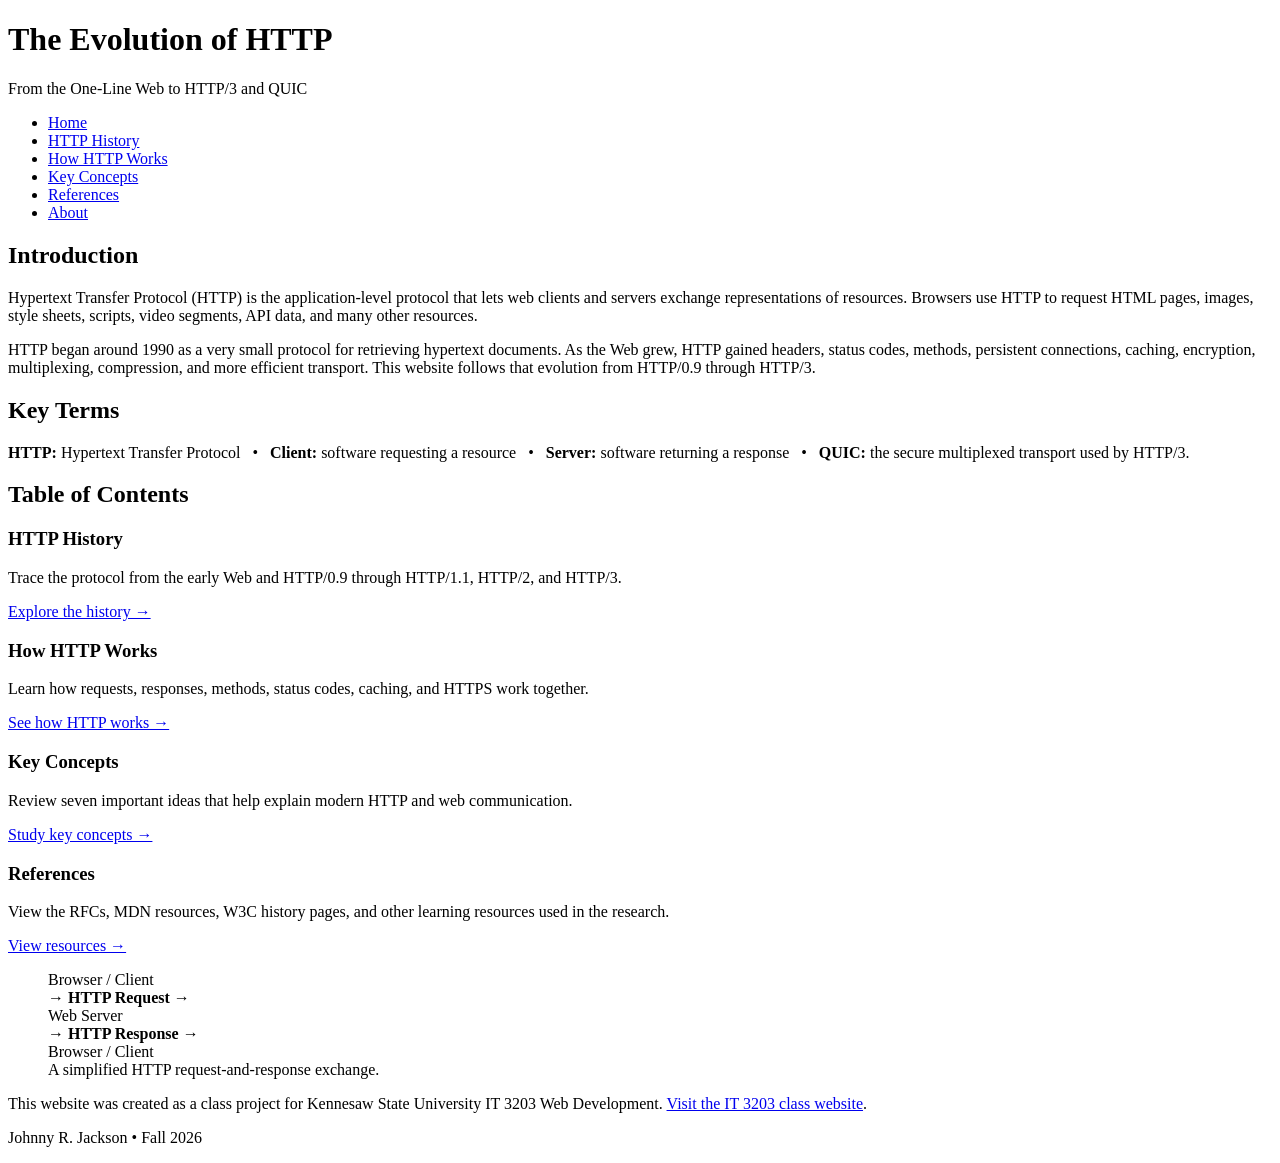
==== index.html @ 79b5c039 "Add Milestone 1 homepage" ====
<!DOCTYPE html>
<!-- IT 3203 Milestone #1: HTML5 page structure and shared CSS implementation -->
<html lang="en"><head><meta charset="UTF-8"><meta name="viewport" content="width=device-width,initial-scale=1.0"><meta name="description" content="IT 3203 class project about the evolution of HTTP"><title>The Evolution of HTTP | Home</title><link rel="stylesheet" href="styles.css"><!-- All pages use the same external stylesheet so presentation stays consistent. -->
</head>
<body>
<!-- Page header introduces the website topic and is consistent across the site. --><header><h1>The Evolution of HTTP</h1><p>From the One-Line Web to HTTP/3 and QUIC</p></header>
<!-- Main navigation menu links the six required pages and stays consistent on every page. -->
<nav aria-label="Main navigation"><ul><li><a class="active" href="index.html">Home</a></li><li><a href="history.html">HTTP History</a></li><li><a href="how-http-works.html">How HTTP Works</a></li><li><a href="concepts.html">Key Concepts</a></li><li><a href="references.html">References</a></li><li><a href="about.html">About</a></li></ul></nav>
<!-- Main content area contains the research information for this page. -->
<main><section class="hero"><h2>Introduction</h2><p>Hypertext Transfer Protocol (HTTP) is the application-level protocol that lets web clients and servers exchange representations of resources. Browsers use HTTP to request HTML pages, images, style sheets, scripts, video segments, API data, and many other resources.</p><p>HTTP began around 1990 as a very small protocol for retrieving hypertext documents. As the Web grew, HTTP gained headers, status codes, methods, persistent connections, caching, encryption, multiplexing, compression, and more efficient transport. This website follows that evolution from HTTP/0.9 through HTTP/3.</p></section>
<section id="key-terms"><h2>Key Terms</h2><p><strong>HTTP:</strong> Hypertext Transfer Protocol &nbsp; • &nbsp; <strong>Client:</strong> software requesting a resource &nbsp; • &nbsp; <strong>Server:</strong> software returning a response &nbsp; • &nbsp; <strong>QUIC:</strong> the secure multiplexed transport used by HTTP/3.</p></section>
<section><h2>Table of Contents</h2><div class="grid"><article class="card"><h3>HTTP History</h3><p>Trace the protocol from the early Web and HTTP/0.9 through HTTP/1.1, HTTP/2, and HTTP/3.</p><a href="history.html">Explore the history →</a></article><article class="card"><h3>How HTTP Works</h3><p>Learn how requests, responses, methods, status codes, caching, and HTTPS work together.</p><a href="how-http-works.html">See how HTTP works →</a></article><article class="card"><h3>Key Concepts</h3><p>Review seven important ideas that help explain modern HTTP and web communication.</p><a href="concepts.html">Study key concepts →</a></article><article class="card"><h3>References</h3><p>View the RFCs, MDN resources, W3C history pages, and other learning resources used in the research.</p><a href="references.html">View resources →</a></article></div></section>
<figure class="diagram"><div class="flow"><div class="box">Browser / Client</div><strong>→ HTTP Request →</strong><div class="box">Web Server</div><strong>→ HTTP Response →</strong><div class="box">Browser / Client</div></div><figcaption>A simplified HTTP request-and-response exchange.</figcaption></figure></main>
<!-- Required class-project footer includes the IT 3203 course website link. -->
<footer><p>This website was created as a class project for Kennesaw State University IT 3203 Web Development. <a href="https://ksuweb.github.io/IT3203/" target="_blank" rel="noopener">Visit the IT 3203 class website</a>.</p><p>Johnny R. Jackson • Fall 2026</p></footer></body></html>
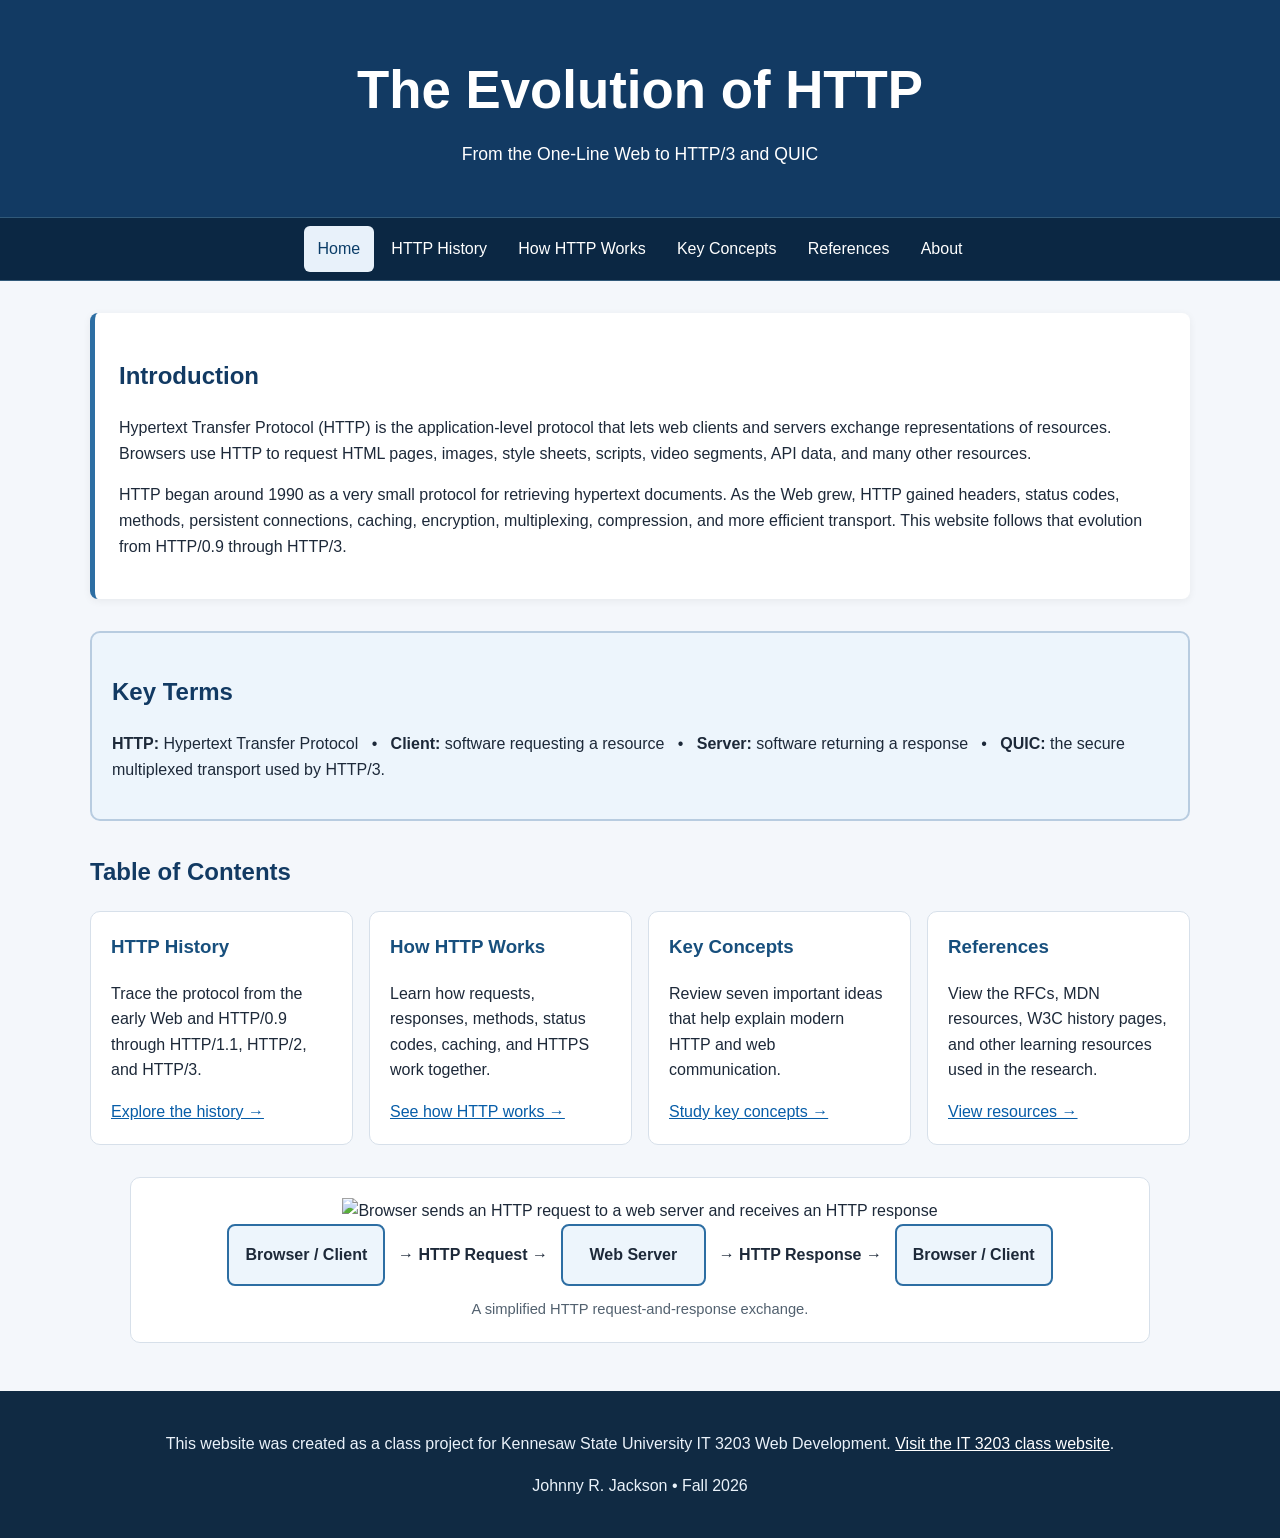
==== commit 6fd37e75: "Improve Milestone 1 browser-ready page and styling" ====
--- a/index.html
+++ b/index.html
@@ -10,6 +10,6 @@
 <main><section class="hero"><h2>Introduction</h2><p>Hypertext Transfer Protocol (HTTP) is the application-level protocol that lets web clients and servers exchange representations of resources. Browsers use HTTP to request HTML pages, images, style sheets, scripts, video segments, API data, and many other resources.</p><p>HTTP began around 1990 as a very small protocol for retrieving hypertext documents. As the Web grew, HTTP gained headers, status codes, methods, persistent connections, caching, encryption, multiplexing, compression, and more efficient transport. This website follows that evolution from HTTP/0.9 through HTTP/3.</p></section>
 <section id="key-terms"><h2>Key Terms</h2><p><strong>HTTP:</strong> Hypertext Transfer Protocol &nbsp; • &nbsp; <strong>Client:</strong> software requesting a resource &nbsp; • &nbsp; <strong>Server:</strong> software returning a response &nbsp; • &nbsp; <strong>QUIC:</strong> the secure multiplexed transport used by HTTP/3.</p></section>
 <section><h2>Table of Contents</h2><div class="grid"><article class="card"><h3>HTTP History</h3><p>Trace the protocol from the early Web and HTTP/0.9 through HTTP/1.1, HTTP/2, and HTTP/3.</p><a href="history.html">Explore the history →</a></article><article class="card"><h3>How HTTP Works</h3><p>Learn how requests, responses, methods, status codes, caching, and HTTPS work together.</p><a href="how-http-works.html">See how HTTP works →</a></article><article class="card"><h3>Key Concepts</h3><p>Review seven important ideas that help explain modern HTTP and web communication.</p><a href="concepts.html">Study key concepts →</a></article><article class="card"><h3>References</h3><p>View the RFCs, MDN resources, W3C history pages, and other learning resources used in the research.</p><a href="references.html">View resources →</a></article></div></section>
-<figure class="diagram"><div class="flow"><div class="box">Browser / Client</div><strong>→ HTTP Request →</strong><div class="box">Web Server</div><strong>→ HTTP Response →</strong><div class="box">Browser / Client</div></div><figcaption>A simplified HTTP request-and-response exchange.</figcaption></figure></main>
+<figure class="diagram"><!-- An actual SVG image demonstrates the required HTML image element. --><img class="illustration" src="images/http-request-response.svg" alt="Browser sends an HTTP request to a web server and receives an HTTP response"><div class="flow"><div class="box">Browser / Client</div><strong>→ HTTP Request →</strong><div class="box">Web Server</div><strong>→ HTTP Response →</strong><div class="box">Browser / Client</div></div><figcaption>A simplified HTTP request-and-response exchange.</figcaption></figure></main>
 <!-- Required class-project footer includes the IT 3203 course website link. -->
 <footer><p>This website was created as a class project for Kennesaw State University IT 3203 Web Development. <a href="https://ksuweb.github.io/IT3203/" target="_blank" rel="noopener">Visit the IT 3203 class website</a>.</p><p>Johnny R. Jackson • Fall 2026</p></footer></body></html>
--- a/styles.css
+++ b/styles.css
@@ -0,0 +1,68 @@
+/* IT 3203 Milestone #1 - Shared stylesheet for all six HTML pages. */
+
+/* Universal selector: makes element sizing more predictable across the site. */
+* { box-sizing: border-box; }
+
+/* Element selectors: set the site's basic typography, spacing, and colors. */
+body { margin: 0; font-family: Arial, Helvetica, sans-serif; line-height: 1.6; color: #1d2939; background: #f4f7fb; }
+header { padding: 3rem 1.25rem; text-align: center; color: white; background: #123a63; }
+header h1 { margin: 0; font-size: clamp(2rem, 5vw, 3.3rem); }
+header p { margin: .5rem 0 0; font-size: 1.1rem; }
+main { width: min(1100px, 92%); margin: 2rem auto; }
+section, aside, figure { margin-bottom: 2rem; }
+h2 { color: #123a63; }
+a { color: #075da8; }
+a:hover { color: #003b6d; text-decoration-thickness: 2px; }
+code, pre { font-family: Consolas, "Courier New", monospace; }
+pre { overflow-x: auto; padding: 1rem; border: 1px solid #cbd5e1; border-radius: 8px; background: #eef3f8; }
+footer { margin-top: 3rem; padding: 1.5rem; text-align: center; color: #eaf2fa; background: #102a43; }
+footer a { color: white; }
+
+/* Flexbox creates a responsive navigation bar shared by every page. */
+nav { background: #0b2743; border-top: 1px solid #315979; border-bottom: 1px solid #315979; }
+nav ul { display: flex; flex-wrap: wrap; justify-content: center; gap: .25rem; list-style: none; margin: 0; padding: .5rem; }
+nav a { display: block; padding: .65rem .85rem; border-radius: 6px; color: white; text-decoration: none; }
+nav a:hover, nav a.active { background: #e8f1fa; color: #0b3d68; }
+
+/* Class selector: hero panels introduce the purpose of each page. */
+.hero { padding: 1.5rem; border-left: 5px solid #2d6ea3; border-radius: 8px; background: white; box-shadow: 0 2px 8px rgba(0,0,0,.06); }
+
+/* CSS Grid automatically arranges cards into columns when space is available. */
+.grid { display: grid; grid-template-columns: repeat(auto-fit, minmax(230px, 1fr)); gap: 1rem; }
+.card { padding: 1.25rem; border: 1px solid #d7e0ea; border-radius: 10px; background: white; }
+.card h3 { margin-top: 0; color: #174f7d; }
+
+/* ID selector: gives the homepage Key Terms section a unique visual treatment. */
+#key-terms { padding: 1.25rem; border: 2px solid #b8cce0; border-radius: 10px; background: #edf5fc; }
+
+/* The request/response diagram uses Flexbox and wraps on smaller screens. */
+.diagram { padding: 1.25rem; text-align: center; border: 1px solid #d7e0ea; border-radius: 10px; background: white; }
+.flow { display: flex; flex-wrap: wrap; align-items: center; justify-content: center; gap: .8rem; }
+.box { min-width: 145px; padding: 1rem; border: 2px solid #2d6ea3; border-radius: 8px; background: #edf5fc; font-weight: bold; }
+figcaption { margin-top: .8rem; color: #52616f; font-size: .92rem; }
+
+/* Timeline cards visually separate major milestones in HTTP history. */
+.timeline { border-left: 4px solid #2d6ea3; padding-left: 1.25rem; }
+.timeline article { margin: 0 0 1rem; padding: 1rem 1.2rem; border: 1px solid #d7e0ea; border-radius: 8px; background: white; }
+.timeline h3 { margin-top: 0; color: #174f7d; }
+
+/* Tables demonstrate borders, padding, and readable structured data. */
+.table-wrap { overflow-x: auto; }
+table { width: 100%; border-collapse: collapse; background: white; }
+th, td { padding: .8rem; text-align: left; border: 1px solid #cbd5e1; }
+th { color: white; background: #174f7d; }
+tbody tr:nth-child(even) { background: #f2f6fa; }
+
+/* Notes and reference lists add spacing and emphasis without changing HTML structure. */
+.note { padding: 1.25rem; border: 1px solid #b8cce0; border-radius: 10px; background: #edf5fc; }
+.references li { margin-bottom: .75rem; }
+.portrait-placeholder { display: grid; place-items: center; min-height: 150px; border: 2px dashed #9db2c7; border-radius: 10px; background: white; }
+
+/* Responsive media query adjusts navigation and spacing for smaller screens. */
+@media (max-width: 620px) {
+  header { padding: 2rem 1rem; }
+  nav ul { flex-direction: column; align-items: stretch; }
+  nav a { text-align: center; }
+  main { width: 94%; }
+  .flow { flex-direction: column; }
+}
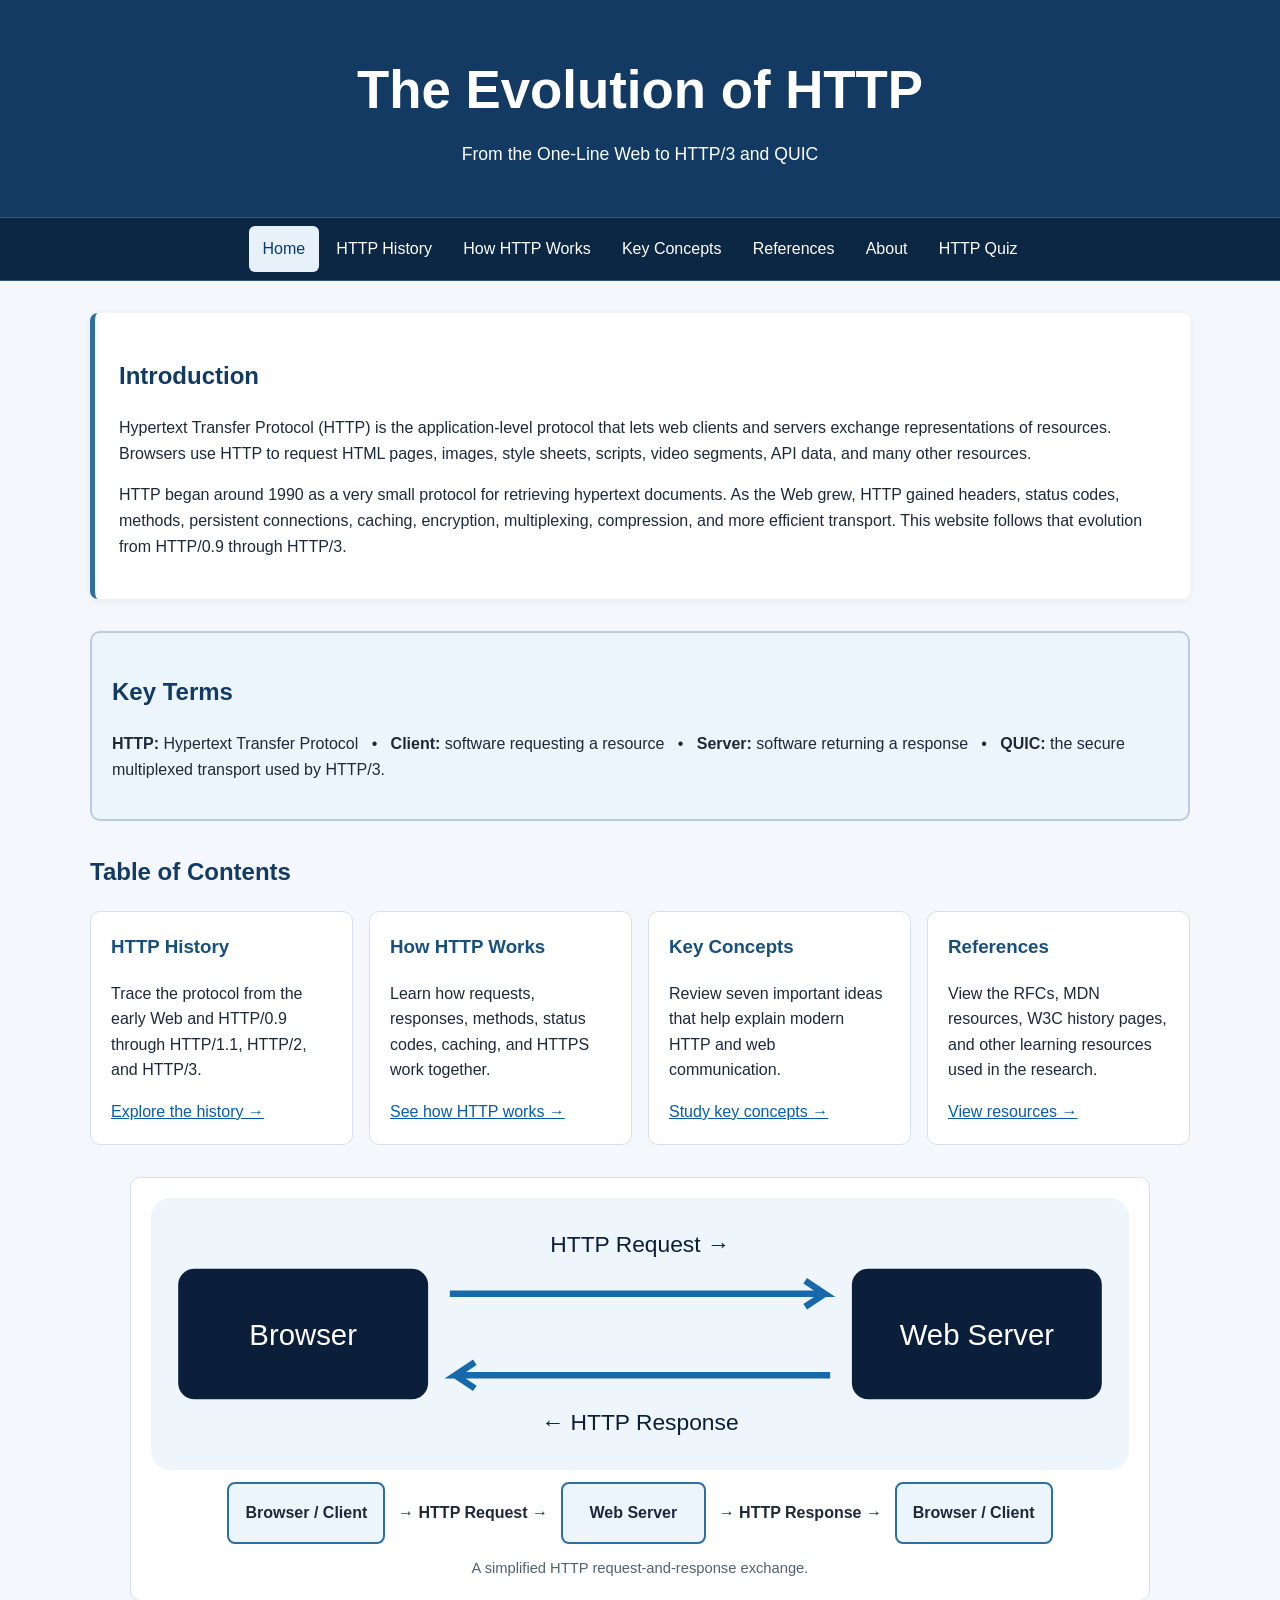
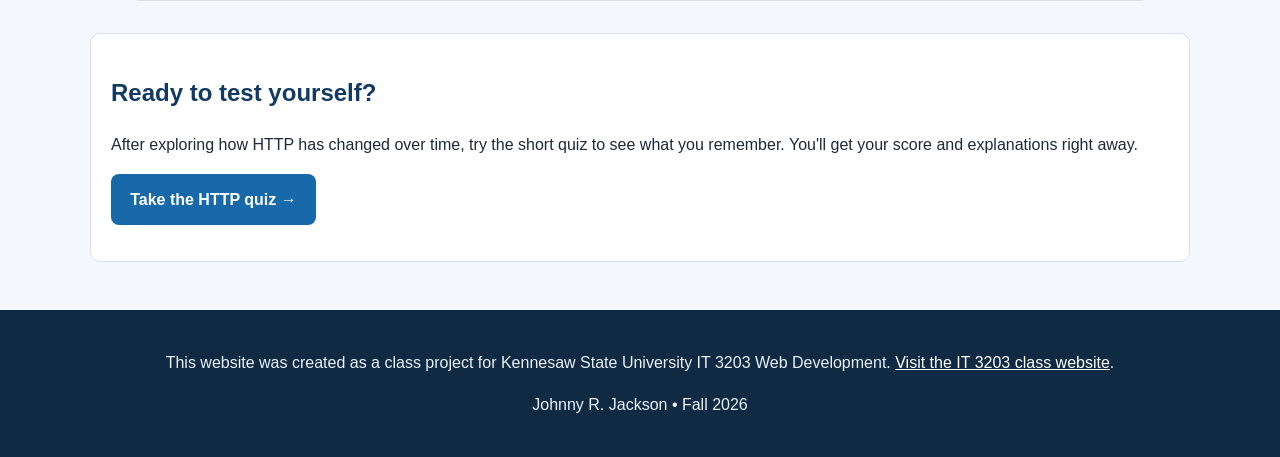
==== commit 2e69a2d7: "Add Milestone 2 interactive HTTP quiz and improve site content" ====
--- a/index.html
+++ b/index.html
@@ -1,15 +1,15 @@
 <!DOCTYPE html>
-<!-- IT 3203 Milestone #1: HTML5 page structure and shared CSS implementation -->
+<!-- IT 3203 Milestones #1 and #2: HTML5 page structure and shared CSS implementation -->
 <html lang="en"><head><meta charset="UTF-8"><meta name="viewport" content="width=device-width,initial-scale=1.0"><meta name="description" content="IT 3203 class project about the evolution of HTTP"><title>The Evolution of HTTP | Home</title><link rel="stylesheet" href="styles.css"><!-- All pages use the same external stylesheet so presentation stays consistent. -->
 </head>
 <body>
 <!-- Page header introduces the website topic and is consistent across the site. --><header><h1>The Evolution of HTTP</h1><p>From the One-Line Web to HTTP/3 and QUIC</p></header>
 <!-- Main navigation menu links the six required pages and stays consistent on every page. -->
-<nav aria-label="Main navigation"><ul><li><a class="active" href="index.html">Home</a></li><li><a href="history.html">HTTP History</a></li><li><a href="how-http-works.html">How HTTP Works</a></li><li><a href="concepts.html">Key Concepts</a></li><li><a href="references.html">References</a></li><li><a href="about.html">About</a></li></ul></nav>
+<nav aria-label="Main navigation"><ul><li><a class="active" href="index.html">Home</a></li><li><a href="history.html">HTTP History</a></li><li><a href="how-http-works.html">How HTTP Works</a></li><li><a href="concepts.html">Key Concepts</a></li><li><a href="references.html">References</a></li><li><a href="about.html">About</a></li><li><a href="quiz.html">HTTP Quiz</a></li></ul></nav>
 <!-- Main content area contains the research information for this page. -->
 <main><section class="hero"><h2>Introduction</h2><p>Hypertext Transfer Protocol (HTTP) is the application-level protocol that lets web clients and servers exchange representations of resources. Browsers use HTTP to request HTML pages, images, style sheets, scripts, video segments, API data, and many other resources.</p><p>HTTP began around 1990 as a very small protocol for retrieving hypertext documents. As the Web grew, HTTP gained headers, status codes, methods, persistent connections, caching, encryption, multiplexing, compression, and more efficient transport. This website follows that evolution from HTTP/0.9 through HTTP/3.</p></section>
 <section id="key-terms"><h2>Key Terms</h2><p><strong>HTTP:</strong> Hypertext Transfer Protocol &nbsp; • &nbsp; <strong>Client:</strong> software requesting a resource &nbsp; • &nbsp; <strong>Server:</strong> software returning a response &nbsp; • &nbsp; <strong>QUIC:</strong> the secure multiplexed transport used by HTTP/3.</p></section>
 <section><h2>Table of Contents</h2><div class="grid"><article class="card"><h3>HTTP History</h3><p>Trace the protocol from the early Web and HTTP/0.9 through HTTP/1.1, HTTP/2, and HTTP/3.</p><a href="history.html">Explore the history →</a></article><article class="card"><h3>How HTTP Works</h3><p>Learn how requests, responses, methods, status codes, caching, and HTTPS work together.</p><a href="how-http-works.html">See how HTTP works →</a></article><article class="card"><h3>Key Concepts</h3><p>Review seven important ideas that help explain modern HTTP and web communication.</p><a href="concepts.html">Study key concepts →</a></article><article class="card"><h3>References</h3><p>View the RFCs, MDN resources, W3C history pages, and other learning resources used in the research.</p><a href="references.html">View resources →</a></article></div></section>
-<figure class="diagram"><!-- An actual SVG image demonstrates the required HTML image element. --><img class="illustration" src="images/http-request-response.svg" alt="Browser sends an HTTP request to a web server and receives an HTTP response"><div class="flow"><div class="box">Browser / Client</div><strong>→ HTTP Request →</strong><div class="box">Web Server</div><strong>→ HTTP Response →</strong><div class="box">Browser / Client</div></div><figcaption>A simplified HTTP request-and-response exchange.</figcaption></figure></main>
+<figure class="diagram"><!-- An actual SVG image demonstrates the required HTML image element. --><img class="illustration" src="images/http-request-response.svg" alt="Browser sends an HTTP request to a web server and receives an HTTP response"><div class="flow"><div class="box">Browser / Client</div><strong>→ HTTP Request →</strong><div class="box">Web Server</div><strong>→ HTTP Response →</strong><div class="box">Browser / Client</div></div><figcaption>A simplified HTTP request-and-response exchange.</figcaption></figure><section class="card"><h2>Ready to test yourself?</h2><p>After exploring how HTTP has changed over time, try the short quiz to see what you remember. You'll get your score and explanations right away.</p><p><a class="quiz-link" href="quiz.html">Take the HTTP quiz →</a></p></section></main>
 <!-- Required class-project footer includes the IT 3203 course website link. -->
 <footer><p>This website was created as a class project for Kennesaw State University IT 3203 Web Development. <a href="https://ksuweb.github.io/IT3203/" target="_blank" rel="noopener">Visit the IT 3203 class website</a>.</p><p>Johnny R. Jackson • Fall 2026</p></footer></body></html>
--- a/styles.css
+++ b/styles.css
@@ -66,3 +66,31 @@
   main { width: 94%; }
   .flow { flex-direction: column; }
 }
+
+/* Keeps the diagram image inside the viewport on small screens. */
+.illustration{display:block;max-width:100%;height:auto;margin:0 auto 12px}
+
+/* Milestone 2: quiz uses the same site colors, spacing, and navigation. */
+.quiz-intro{max-width:780px;margin:0 auto 1.5rem}
+.quiz-form{max-width:850px;margin:0 auto}
+.question{background:#fff;border:1px solid #cbd5e1;border-radius:12px;padding:1.35rem;margin:1rem 0}
+.question legend{font-weight:700;color:#123a63;padding:0 .3rem}
+.question label.option{display:block;padding:.55rem .7rem;margin:.35rem 0;border-radius:7px;cursor:pointer}
+.question label.option:hover{background:#eaf3fc}
+.question input[type=text]{display:block;width:100%;max-width:480px;padding:.8rem;border:1px solid #718096;border-radius:7px;font:inherit;margin-top:.5rem}
+.question input[type=radio],.question input[type=checkbox]{margin-right:.55rem;accent-color:#1769aa}
+.quiz-actions{display:flex;flex-wrap:wrap;gap:1rem;margin:1.3rem 0}
+.quiz-actions button,.quiz-link{display:inline-block;border:0;border-radius:8px;padding:.8rem 1.2rem;background:#1769aa;color:white;font:inherit;font-weight:700;text-decoration:none;cursor:pointer}
+.quiz-actions button:hover,.quiz-link:hover{background:#104d80;color:#fff}
+.quiz-actions .secondary{background:#46566a}
+.quiz-actions .secondary:hover{background:#27384a}
+.quiz-results{max-width:850px;margin:1.5rem auto;background:#fff;border:2px solid #b9c9d9;border-radius:12px;padding:1.5rem}
+.quiz-results[hidden]{display:none}
+.quiz-results .pass{color:#116538}
+.quiz-results .fail{color:#a12a2a}
+.feedback{border-left:4px solid #718096;margin:.75rem 0;padding:.7rem 1rem;background:#f5f7fa}
+.feedback.correct{border-color:#238b51;background:#edf8f0}
+.feedback.incorrect{border-color:#c64a42;background:#fff0ee}
+.feedback p{margin:.2rem 0}
+.quiz-help{font-size:.95rem;color:#475569}
+@media(max-width:650px){.question{padding:1rem}.quiz-actions button{width:100%}}
